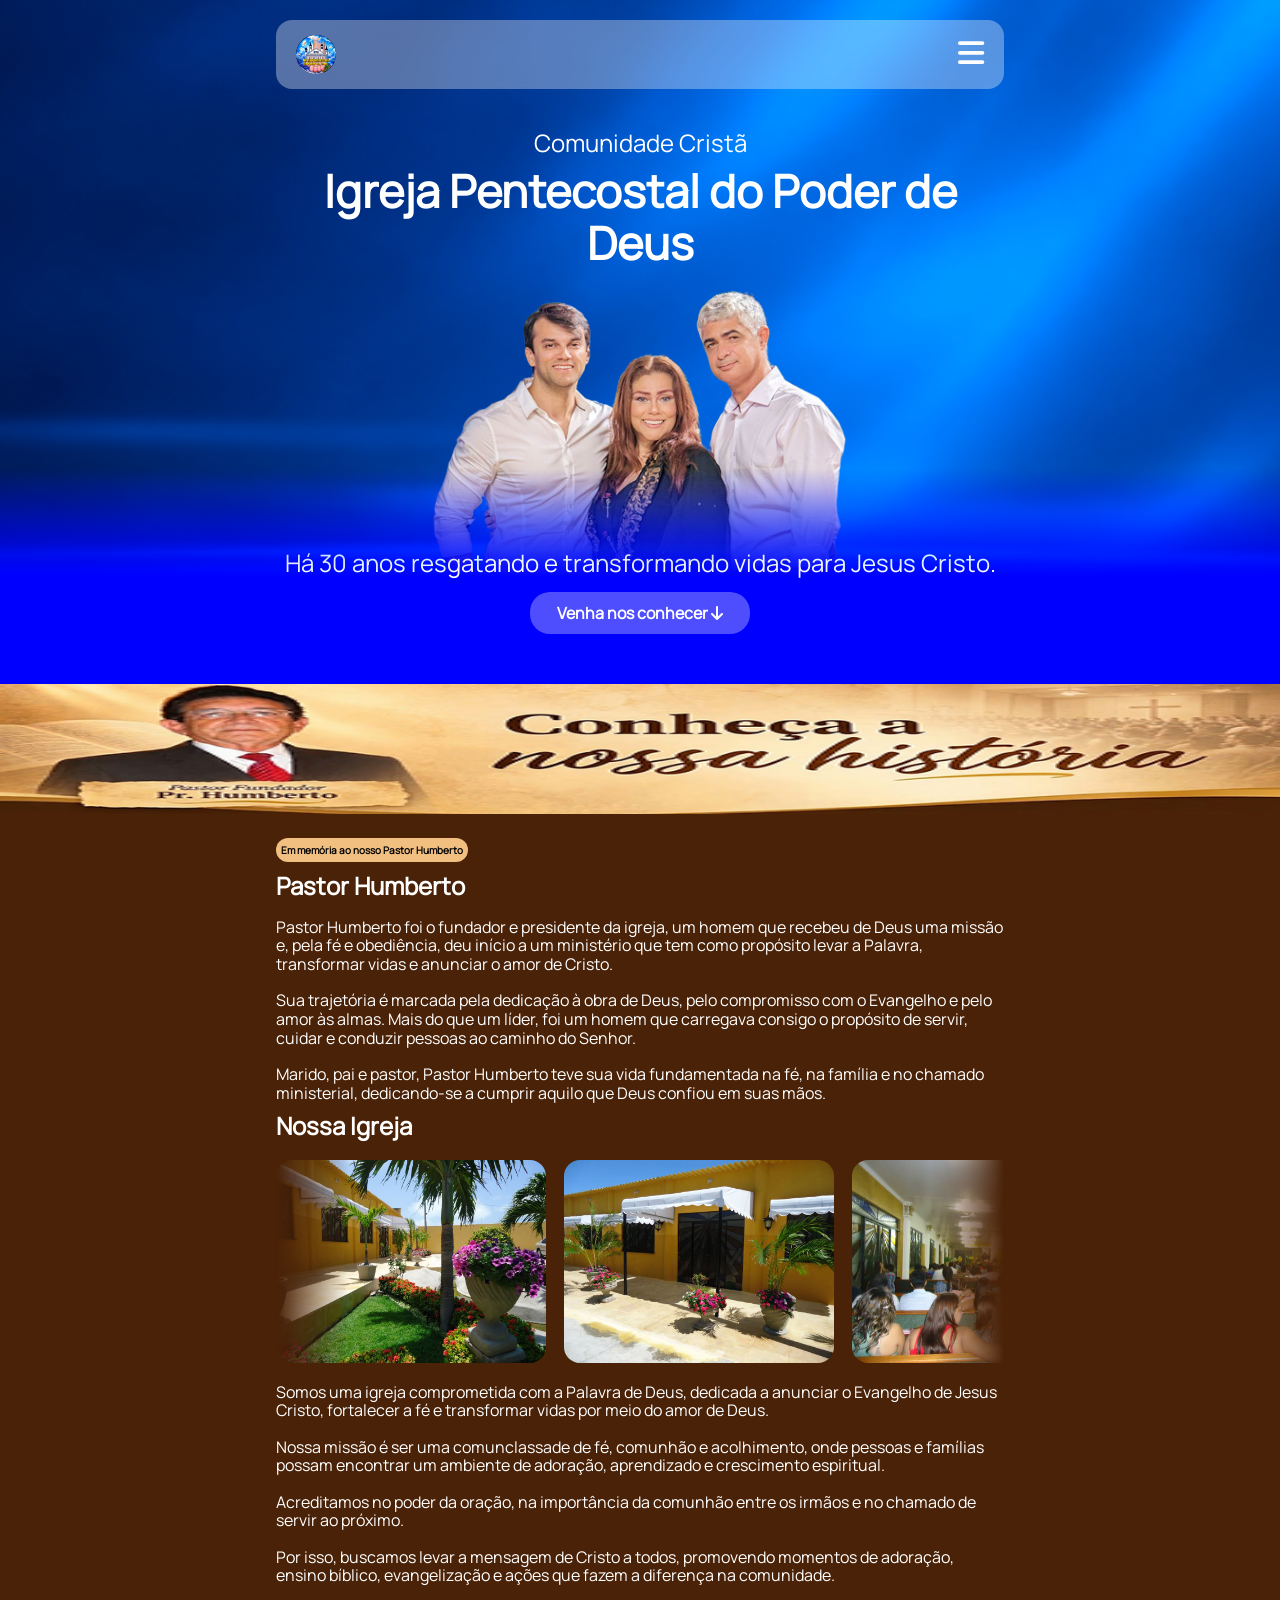
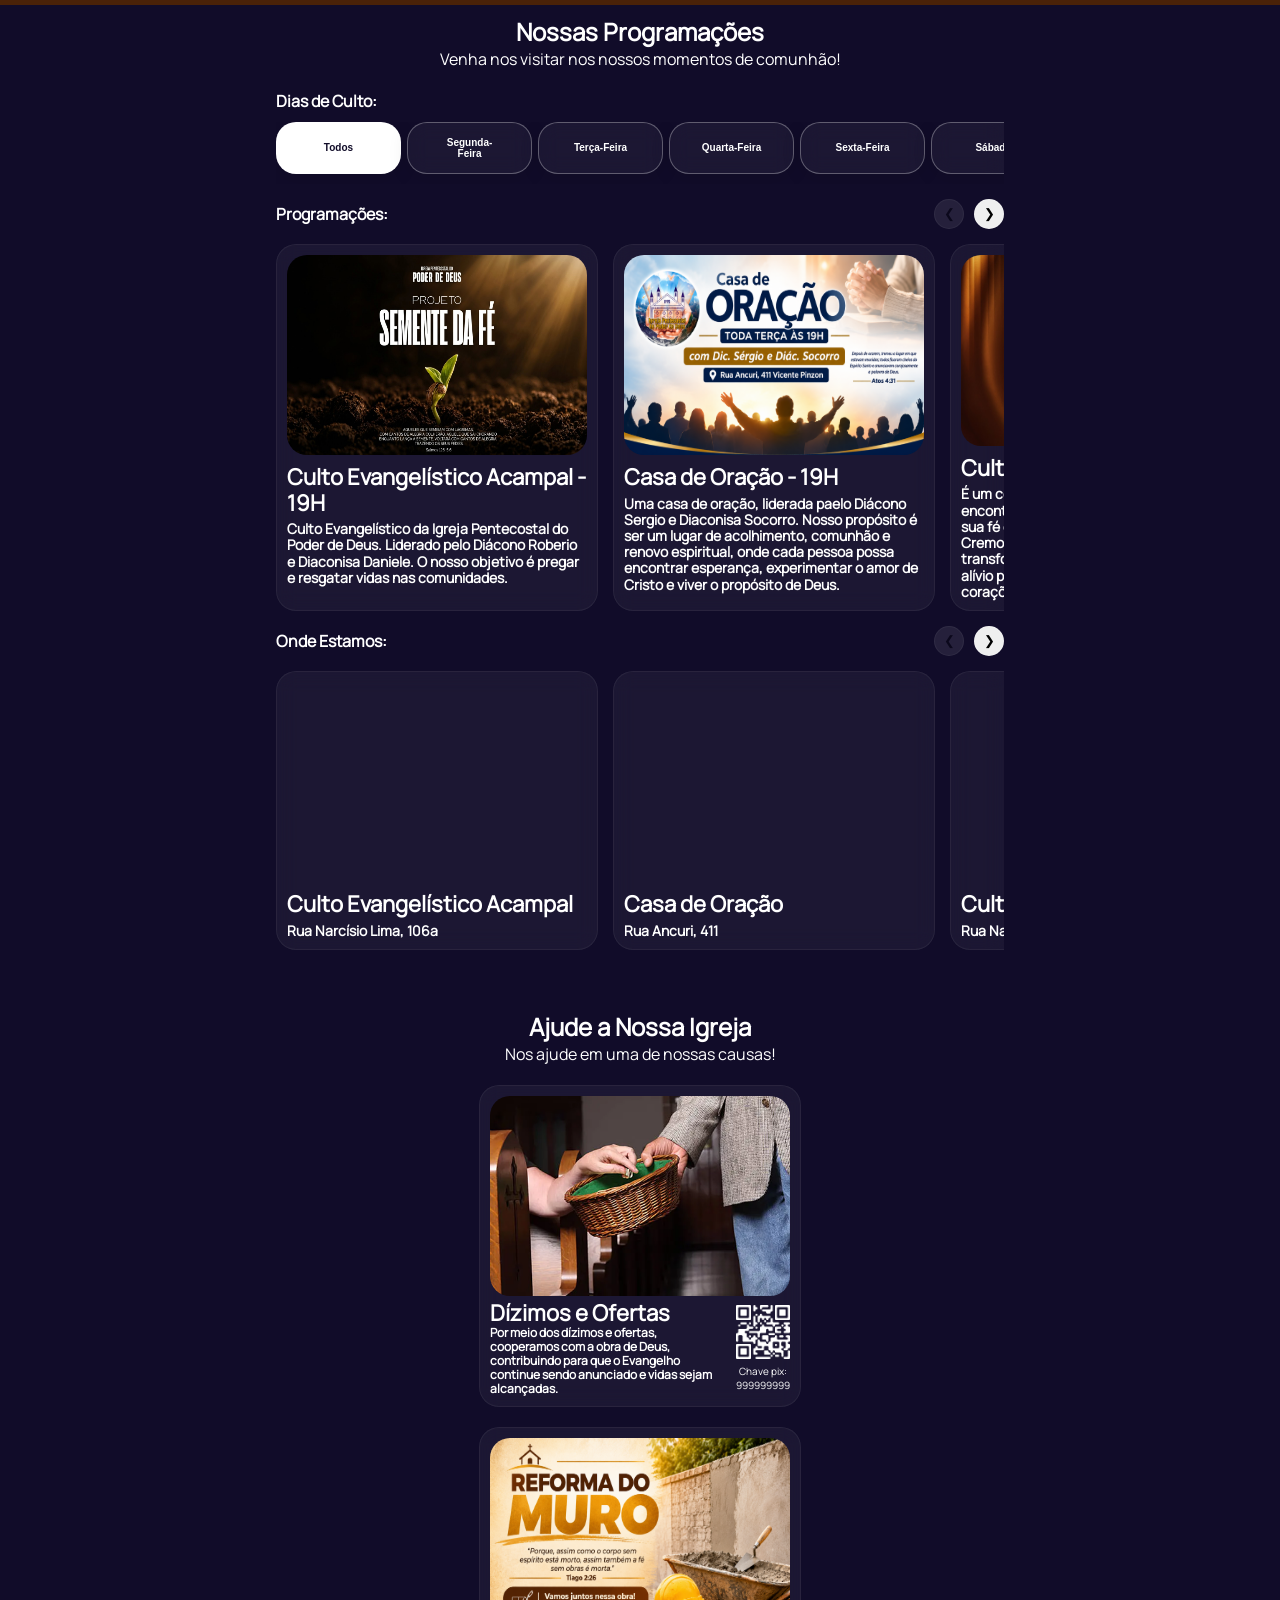
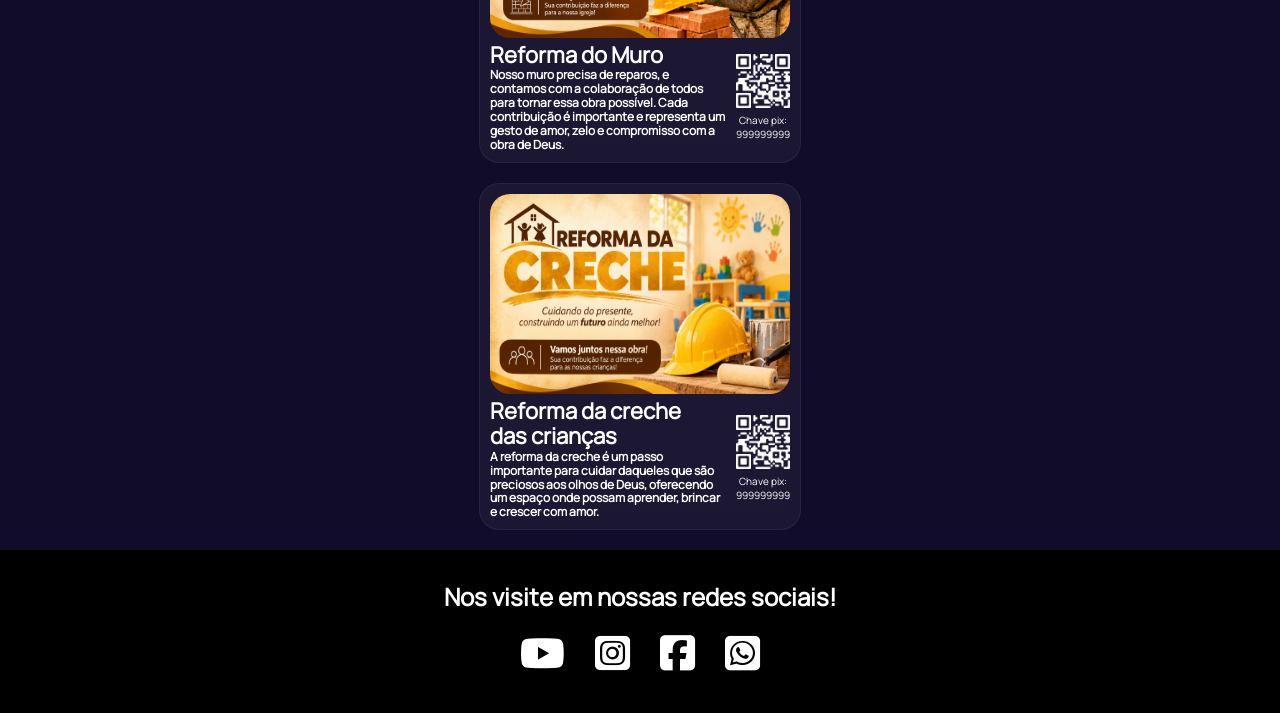
==== mobile/mobile.html @ d6dd5faa "Melhoria de layout + Limpeza de código + Criação de estrutura para celulares" ====
<!DOCTYPE html>
<html lang="pt-br">
<head>
    <meta charset="UTF-8">
    <meta name="viewport" content="width=device-width, initial-scale=1.0">
    <link rel="stylesheet" href="mobile.css">
    <link rel="stylesheet" href="https://cdnjs.cloudflare.com/ajax/libs/font-awesome/6.7.2/css/all.min.css">
    <title>Igreja IPPD</title>
</head>
<body>
    <main>
        <section id="hero-conteudos">
            <header>
                <div class="container">
                    <div id="nav">
                        <nav>
                            <img src="../assets/logos/logoippd.svg" id="logo" alt="logo da Igreja">
                            <button id="menu-toggle" aria-label="Abrir menu">
                                <i class="fa-solid fa-bars"></i>
                            </button>
                            <div id="menu">
                                <a href="#secao-sobrenos" class="menu">Sobre Nós</a>
                                <a href="#secao-programacao" class="menu">Nossas Programações</a>
                                <a href="#secao-doacoes" class="menu">Contribua Conosco</a>
                                <a href="#secao-redes-sociais" class="menu">Nossas Redes Sociais</a>
                            </div>
                        </nav>
                    </div>
                </div>
            </header>
            <div id="hero-informacoes">
                <div class="container">
                    <div id="hero-informacoes-topo">
                        <p class="hero-subtitulo">Comunidade Cristã</p>
                        <h1 id="hero-titulo">Igreja Pentecostal do Poder de Deus</h1>
                    </div>
                </div>
                <div id="hero-informacoes-imagem">
                    <div id="hero-imagem-secao">
                        <img id="imagem-pastores" src="../assets/backgrounds/pastores.png" alt="Imagem dos pastores">
                    </div>
                    <div id="hero-informacoes-bottom">
                        <div>
                            <p class="hero-subtitulo">Há 30 anos resgatando e transformando vidas para Jesus Cristo.</p>
                        </div>
                        <div id="hero-botao">
                            <a href="#secao-sobrenos">
                                Venha nos conhecer
                                <i class="fa-solid fa-arrow-down"></i>
                            </a>
                        </div>
                    </div>
                </div>
                
            </div>
        </section>
        <section id="secao-sobrenos">
            <div>
                <img class="header-mobile" src="../assets/backgrounds/backgrounds-mobile/sobre-nos-mobile.png" alt="Header-sobrenos-mobile">
            </div>
            <div class="container">
                <div id="conteudos-sobrenos">
                    <div id="homenagem-pastor">
                        <p id="span-destaque-sobrenos">Em memória ao nosso Pastor Humberto</p>
                        <div>
                            <h1 class="titulo-secao" id="titulo-sobrenos">Pastor Humberto</h1> <br>
                            <p class="descricao-secao" id="descricao-sobrenos">Pastor Humberto foi o fundador e presidente da igreja, um homem que recebeu de Deus uma missão e, pela fé e obediência, deu início a um ministério que tem como propósito levar a Palavra, transformar vidas e anunciar o amor de Cristo.</p> <br>
                            <p class="descricao-secao" id="descricao-sobrenos">Sua trajetória é marcada pela dedicação à obra de Deus, pelo compromisso com o Evangelho e pelo amor às almas. Mais do que um líder, foi um homem que carregava consigo o propósito de servir, cuidar e conduzir pessoas ao caminho do Senhor.</p> <br>
                            <p class="descricao-secao" id="descricao-sobrenos">Marido, pai e pastor, Pastor Humberto teve sua vida fundamentada na fé, na família e no chamado ministerial, dedicando-se a cumprir aquilo que Deus confiou em suas mãos.</p>
                        </div>
                    </div>
                    <div id="sobre-a-igreja">
                        <h1 class="titulo-secao" id="titulo-sobrenos">Nossa Igreja</h1>
                        <div id="carrossel">
                            <div id="container-das-imagens">
                                <div id="bloco-das-imagens">
                                    <img src="../assets/imagens-da-Igreja/imagem-da-igreja-1.jpeg" alt="Imagem do Jardim">
                                    <img src="../assets/imagens-da-Igreja/imagem-da-igreja-2.jpeg" alt="Imagem do interior da igreja">
                                    <img src="../assets/imagens-da-Igreja/imagem-da-igreja-3.jpeg" alt="Imagem do jardim">
                                    <img src="../assets/imagens-da-Igreja/imagem-da-igreja-4.jpeg" alt="Imagem da igreja">
                                    <img src="../assets/imagens-da-Igreja/imagem-da-igreja-5.jpeg" alt="Imagem da igreja">
                                </div>
                                <div id="bloco-das-imagens" aria-hidden="true">
                                    <img src="../assets/imagens-da-Igreja/imagem-da-igreja-1.jpeg" alt="Imagem do Jardim">
                                    <img src="../assets/imagens-da-Igreja/imagem-da-igreja-2.jpeg" alt="Imagem do interior da igreja">
                                    <img src="../assets/imagens-da-Igreja/imagem-da-igreja-3.jpeg" alt="Imagem do jardim">
                                    <img src="../assets/imagens-da-Igreja/imagem-da-igreja-4.jpeg" alt="Imagem da igreja">
                                    <img src="../assets/imagens-da-Igreja/imagem-da-igreja-5.jpeg" alt="Imagem da igreja">
                                </div>
                            </div>
                        </div>
                        <div>
                            <p class="descricao-secao" id="descricao-sobrenos">Somos uma igreja comprometida com a Palavra de Deus, dedicada a anunciar o Evangelho de Jesus Cristo, fortalecer a fé e transformar vidas por meio do amor de Deus.</p> <br>
                            <p class="descricao-secao" id="descricao-sobrenos">Nossa missão é ser uma comunclassade de fé, comunhão e acolhimento, onde pessoas e famílias possam encontrar um ambiente de adoração, aprendizado e crescimento espiritual.</p> <br>
                            <p class="descricao-secao" id="descricao-sobrenos">Acreditamos no poder da oração, na importância da comunhão entre os irmãos e no chamado de servir ao próximo.</p> <br>
                            <p class="descricao-secao" id="descricao-sobrenos">Por isso, buscamos levar a mensagem de Cristo a todos, promovendo momentos de adoração, ensino bíblico, evangelização e ações que fazem a diferença na comunidade.</p>
                        </div>
                    </div>
                </div>
            </div>
        </section>
        <section id="secao-programacao">
            <div class="header-secao" id="header-secao-programacao">
                 <h2 class="titulo-de-secao" id="secao-programacoes-titulo">Nossas Programações</h1>
                <p class="descricao-de-secao" id="secao-programacoes-descricao">Venha nos visitar nos nossos momentos de comunhão!</p>
            </div>
            <div>
                <div class="container">
                    <div class="container-componentes" id="seção-de-botoes-das-programacoes">
                        <div>
                             <p class="label">Dias de Culto:</p>
                        </div>
                        <div id="container-botoes">
                            <button class="botoes-de-opcoes active" type="button" data-dia="Todos"> Todos</button>
                            <button class="botoes-de-opcoes" type="button" data-dia="Segunda-Feira"> Segunda-Feira</button>
                            <button class="botoes-de-opcoes" type="button" data-dia="Terca-Feira"> Terça-Feira</button>
                            <button class="botoes-de-opcoes" type="button" data-dia="Quarta-Feira"> Quarta-Feira</button>
                            <button class="botoes-de-opcoes" type="button" data-dia="Sexta-Feira"> Sexta-Feira</button>
                            <button class="botoes-de-opcoes" type="button" data-dia="Sabado"> Sábado</button>
                            <button class="botoes-de-opcoes" type="button" data-dia="Domingo"> Domingo</button>
                        </div>
                    </div>
                    <div class="container-componentes">
                        <div class="carrossel-header">
                            <p class="label">Programações:</p>
                            <div class="carousel-controls">
                                <button class="carousel-btn-prev" aria-label="Programações anteriores">
                                    &#10094;
                                </button>
                                <button class="carousel-btn-next" aria-label="Próximas programações">
                                    &#10095;
                                </button>
                            </div>
                        </div>
                                
                        <div id="programacoes-carousel" class="carrossel">
                            <div class="container-grupos-de-itens-de-programacoes">
                                <article class="item-de-programacao" data-dia="Segunda-Feira Sexta-Feira">
                                    <img class="imagem-programacoes" src="../assets/imagnes-programacoes/semente-da-fe.jpeg" alt="Imagem da programação">
                                        <div class="bloco-de-textos-de-programacoes">
                                            <h3 class="titulo-programacao">Culto Evangelístico Acampal - 19H</h3>
                                            <p class="descricao-programacao">Culto Evangelístico da Igreja Pentecostal do Poder de Deus. Liderado pelo Diácono Roberio e Diaconisa Daniele. O nosso objetivo é pregar e resgatar vidas nas comunidades.</p>
                                        </div>
                                </article>
                                <article class="item-de-programacao" data-dia="Terca-Feira">
                                    <img class="imagem-programacoes" src="../assets/imagnes-programacoes/casa-de-oracao.png" alt="Imagem da programação">
                                        <div class="bloco-de-textos-de-programacoes">
                                            <h3 class="titulo-programacao">Casa de Oração - 19H</h3>
                                            <p class="descricao-programacao">Uma casa de oração, liderada paelo Diácono Sergio e Diaconisa Socorro. Nosso propósito é ser um lugar de acolhimento, comunhão e renovo espiritual, onde cada pessoa possa encontrar esperança, experimentar o amor de Cristo e viver o propósito de Deus.</p>
                                        </div>
                                </article>
                                <article class="item-de-programacao" data-dia="Quarta-Feira">
                                    <img class="imagem-programacoes" src="../assets/imagnes-programacoes/culto-de-cura.jpeg" alt="Imagem da programação">
                                        <div class="bloco-de-textos-de-programacoes">
                                            <h3 class="titulo-programacao">Culto de Cura - 19H</h3>
                                            <p class="descricao-programacao">É um convite para aqueles que buscam um encontro com o Senhor, desejam fortalecer sua fé e experimentar o Seu cuidado e amor. Cremos em um Deus que restaura, renova e transforma vidas, trazendo cura para o corpo, alívio para a alma e esperança para os corações.</p>
                                        </div>
                                </article>     
                                <article class="item-de-programacao" data-dia="Sabado">
                                    <img class="imagem-programacoes" src="../assets/imagnes-programacoes/culto-de-vitoria.jpeg" alt="Imagem da programacao">
                                        <div class="bloco-de-textos-de-programacoes">
                                            <h3 class="titulo-programacao">Culto de Vitória- 19H</h3>
                                            <p class="descricao-programacao">Um momento para reconhecer que, mesmo diante das lutas e desafios, o Senhor permanece conosco, nos sustenta e nos conduz à vitória. Cremos que, pela fé, podemos superar obstáculos e testemunhar o poder e a grandeza de Deus em nossas vidas.</p>
                                        </div>
                                </article>
                                <article class="item-de-programacao" data-dia="Domingo">
                                    <img class="imagem-programacoes" src="../assets/imagnes-programacoes/culto-de-louvor.jpeg" alt="Imagem da programação">
                                        <div class="bloco-de-textos-de-programacoes">
                                            <h3 class="titulo-programacao">Culto de Louvor e Adoração - 17h30</h3>
                                            <p class="descricao-programacao">Um momento dedicado a exaltar o nome do Senhor, reconhecer Sua grandeza e entregar a Ele toda honra e glória. Uma noite de profunda comunhão com Deus, onde, por meio de louvores, adoração e Sua Palavra, buscamos sentir Sua presença, renovar nossa fé e nos aproximar ainda mais do Seu coração.</p>
                                        </div>
                                </article>
                            </div>
                        </div>
                    </div>
                
                    <div class="container-componentes">
                        <div class="carrossel-header">
                            <p class="label">Onde Estamos:</p>
                            <div class="carousel-controls">
                                <button class="carousel-endereco-btn-prev" aria-label="Programações anteriores">
                                    &#10094;
                                </button>
                                <button class="carousel-endereco-btn-next" aria-label="Próximas programações">
                                    &#10095;
                                </button>
                            </div>
                        </div>
                        <div id="enderecos-carousel" class="carrossel">
                            <div class="container-grupos-de-itens-de-programacoes">
                                <article class="item-de-programacao" data-dia="Segunda-Feira Sexta-Feira">
                                    <iframe class="imagem-programacoes" src="https://www.google.com/maps/embed?pb=!1m18!1m12!1m3!1d127404.35350702547!2d-38.53471280355119!3d-3.725717517465873!2m3!1f0!2f0!3f0!3m2!1i1024!2i768!4f13.1!3m3!1m2!1s0x7c747c8b64e25b9%3A0xce721f505ecc7b88!2sIgreja%20Pentecostal%20do%20Poder%20de%20Deus!5e0!3m2!1spt-BR!2sbr!4v1795231867429!5m2!1spt-BR!2sbr" width="600" height="450" style="border:0;" allowfullscreen="" loading="lazy" referrerpolicy="strict-origin-when-cross-origin"></iframe>                                                
                                    <div class="bloco-de-textos-de-programacoes">
                                        <h3 class="titulo-programacao">Culto Evangelístico Acampal</h3>
                                        <p class="descricao-programacao">Rua Narcísio Lima, 106a</p>
                                    </div>
                                </article>
                                <article class="item-de-programacao" data-dia="Terca-Feira">
                                    <iframe class="imagem-programacoes" src="https://www.google.com/maps/embed?pb=!1m18!1m12!1m3!1d127404.35350702547!2d-38.53471280355119!3d-3.725717517465873!2m3!1f0!2f0!3f0!3m2!1i1024!2i768!4f13.1!3m3!1m2!1s0x7c747c8b64e25b9%3A0xce721f505ecc7b88!2sIgreja%20Pentecostal%20do%20Poder%20de%20Deus!5e0!3m2!1spt-BR!2sbr!4v1795231867429!5m2!1spt-BR!2sbr" width="600" height="450" style="border:0;" allowfullscreen="" loading="lazy" referrerpolicy="strict-origin-when-cross-origin"></iframe>                                                
                                    <div class="bloco-de-textos-de-programacoes">
                                        <h3 class="titulo-programacao">Casa de Oração</h3>
                                        <p class="descricao-programacao">Rua Ancuri, 411</p>
                                    </div>
                                </article>
                                <article class="item-de-programacao" data-dia="Quarta-Feira">
                                    <iframe class="imagem-programacoes" src="https://www.google.com/maps/embed?pb=!1m18!1m12!1m3!1d127404.35350702547!2d-38.53471280355119!3d-3.725717517465873!2m3!1f0!2f0!3f0!3m2!1i1024!2i768!4f13.1!3m3!1m2!1s0x7c747c8b64e25b9%3A0xce721f505ecc7b88!2sIgreja%20Pentecostal%20do%20Poder%20de%20Deus!5e0!3m2!1spt-BR!2sbr!4v1795231867429!5m2!1spt-BR!2sbr" width="600" height="450" style="border:0;" allowfullscreen="" loading="lazy" referrerpolicy="strict-origin-when-cross-origin"></iframe>                                                
                                    <div class="bloco-de-textos-de-programacoes">
                                        <h3 class="titulo-programacao">Culto de Cura</h3>
                                        <p class="descricao-programacao">Rua Narcísio Lima, 106a</p>
                                    </div>
                                </article>
                                <article class="item-de-programacao" data-dia="Sabado">
                                    <iframe class="imagem-programacoes" src="https://www.google.com/maps/embed?pb=!1m18!1m12!1m3!1d127404.35350702547!2d-38.53471280355119!3d-3.725717517465873!2m3!1f0!2f0!3f0!3m2!1i1024!2i768!4f13.1!3m3!1m2!1s0x7c747c8b64e25b9%3A0xce721f505ecc7b88!2sIgreja%20Pentecostal%20do%20Poder%20de%20Deus!5e0!3m2!1spt-BR!2sbr!4v1795231867429!5m2!1spt-BR!2sbr" width="600" height="450" style="border:0;" allowfullscreen="" loading="lazy" referrerpolicy="strict-origin-when-cross-origin"></iframe>                                                
                                        <div class="bloco-de-textos-de-programacoes">
                                            <h3 class="titulo-programacao">Culto de Vitória</h3>
                                            <p class="descricao-programacao">Rua Narcísio Lima, 106a</p>
                                        </div>
                                </article>
                                <article class="item-de-programacao" data-dia="Domingo">
                                    <iframe class="imagem-programacoes" src="https://www.google.com/maps/embed?pb=!1m18!1m12!1m3!1d127404.35350702547!2d-38.53471280355119!3d-3.725717517465873!2m3!1f0!2f0!3f0!3m2!1i1024!2i768!4f13.1!3m3!1m2!1s0x7c747c8b64e25b9%3A0xce721f505ecc7b88!2sIgreja%20Pentecostal%20do%20Poder%20de%20Deus!5e0!3m2!1spt-BR!2sbr!4v1795231867429!5m2!1spt-BR!2sbr" width="600" height="450" style="border:0;" allowfullscreen="" loading="lazy" referrerpolicy="strict-origin-when-cross-origin"></iframe>                                                
                                        <div class="bloco-de-textos-de-programacoes">
                                            <h3 class="titulo-programacao">Culto de Louvor e Adoração</h3>
                                            <p class="descricao-programacao">Rua Narcísio Lima, 106a</p>
                                        </div>
                                </article>
                            </div>
                        </div>
                    </div>
                </div>
            </div>
        </section>
        <section id="secao-doacoes">
                <div class="container">
                    <div class="header-secao" id="header-secao-doacoes">
                        <h2 class="titulo-de-secao" id="secao-doacoes-titulo">Ajude  a Nossa Igreja</h2>
                        <p class="descricao-de-secao" id="secao-doacoes-descricao">Nos ajude em uma de nossas causas!</p>
                    </div>
                    <div id="Bloco-doacoes">
                        <div class="conteudos-doacoes" id="linha1">
                            <article class="card-doacoes">
                                <img class="imagem-doacoes" src="../assets/imagens-doacoes/dizimos.png" alt="Imagem ilustrativa de doação/dízimo">
                                <div class="informacoes-card">
                                    <div>
                                        <h3 class="titulo-doacao">Dízimos e Ofertas</h3>
                                        <p class="descricao-doacao">Por meio dos dízimos e ofertas, cooperamos com a obra de Deus, contribuindo para que o Evangelho continue sendo anunciado e vidas sejam alcançadas.</p>
                                    </div>
                                    <div class="bloco-qrcode">
                                        <img class="imagem-qrcode" src="../assets/imagens-doacoes/qrcodes/qrcode-doacao.png" alt="Qr-code para Dízimos e ofertas">
                                        <p class="chavepix">Chave pix: 999999999</p>
                                    </div>
                                </div>
                            </article>
                            <article class="card-doacoes">
                                <img class="imagem-doacoes" src="../assets/imagens-doacoes/Reforma do Muro_ Juntos Nessa Obra.png" alt="Imagem ilustrativa de doação/dízimo">
                                <div class="informacoes-card">
                                    <div>
                                        <h3 class="titulo-doacao">Reforma do Muro</h3>
                                        <p class="descricao-doacao">Nosso muro precisa de reparos, e contamos com a colaboração de todos para tornar essa obra possível. Cada contribuição é importante e representa um gesto de amor, zelo e compromisso com a obra de Deus.</p>
                                    </div>
                                    <div class="bloco-qrcode">
                                        <img class="imagem-qrcode" src="../assets/imagens-doacoes/qrcodes/qrcode-doacao.png" alt="Qr-code para Dízimos e ofertas">
                                        <p class="chavepix">Chave pix: 999999999</p>
                                    </div>
                                </div>
                            </article>
                            <article class="card-doacoes">
                                <img class="imagem-doacoes" src="../assets/imagens-doacoes/Reforma da Creche_ Juntos Nessa Obra.png" alt="Imagem ilustrativa de doação/dízimo">
                                <div class="informacoes-card">
                                    <div>
                                        <h3 class="titulo-doacao">Reforma da creche <br> das crianças</h3>
                                        <p class="descricao-doacao">A reforma da creche é um passo importante para cuidar daqueles que são preciosos aos olhos de Deus, oferecendo um espaço onde possam aprender, brincar e crescer com amor.</p>
                                    </div>
                                    <div class="bloco-qrcode">
                                        <img class="imagem-qrcode" src="../assets/imagens-doacoes/qrcodes/qrcode-doacao.png" alt="Qr-code para Dízimos e ofertas">
                                        <p class="chavepix">Chave pix: 999999999</p>
                                    </div>
                                </div>
                            </article>
                        </div>
                    </div>
                </div>
            </section>
            <section id="secao-redes-sociais">
                <div class="container">
                    <div class="header-secao" id="header-secao-redes-sociais">
                        <h2 class="titulo-de-secao" id="secao-redes-sociais-titulo">Nos visite em nossas redes sociais!</h2>
                    </div>
                    <div id="redes-sociais">
                        <a href="https://www.youtube.com/@ippd-igrejademilagres1979" target="_blank"><i class="fa-brands fa-youtube"></i></a>
                        <a href="https://www.instagram.com/igrejado_monte?lqvp=MTZseTd0Zzk0NHE4Mw==" target="_blank"><i class="fa-brands fa-square-instagram"></i></a>
                        <a href="https://www.facebook.com/share/1K2BZnUdm7/" target="_blank"><i class="fa-brands fa-square-facebook"></i></a>
                        <a href="https://wa.me/5585985196511?text=Ol%C3%A1!%20Gostaria%20de%20saber%20mais%20sobre%20a%20Igreja%20IPPD." target="_blank"><i class="fa-brands fa-square-whatsapp" ></i></a>
                    </div>
            </section>
    </main>
    <script src="mobile.js"></script>
</body>
</html>
---- mobile/mobile.css ----
@font-face {
    font-family: 'Manrope';
    src: url(../fonts/Manrope/Manrope-VariableFont_wght.ttf) format(truetype);
    font-weight: normal
}
*{
    margin: 0;
    padding: 0;
}
#hero-conteudos{
    display: flex;
    flex: 1;
    flex-direction: column;
    position: relative;
    width: 100%;
    min-height: 10svh;

    background-image: url("../assets/backgrounds/background.png");
    background-size: cover;
    background-position: center;
    background-repeat: no-repeat;
}
.container{
    width: 100%;
    max-width: 768px;
    margin: 0 auto;
    padding: 20px 20px;
    box-sizing: border-box;
}
header{
    position: relative;
    top: 0;
    left: 0;
    width: 100%;
    z-index: 10;
    background: transparent;
}
nav{
    display: flex;
    flex: 1;
    flex-direction: row;
    align-items: center;
    justify-content: space-between;
    position: relative;
    padding: 15px 20px;
    margin: auto;
    background-color: #ffffff56;
    backdrop-filter: blur(10px);
    -webkit-backdrop-filter: blur(10px);
    border-radius: 16px;
}
#logo{
    width: 100%;
    max-width: 40px;
    height: auto;
}
#menu-toggle {
    background: none;
    border: none;
    color: rgb(255, 255, 255);
    font-size: 30px;
    cursor: pointer;
}
#menu {
    display: none;
    flex-direction: column;
    position: absolute;
    top: 100%;
    right: 0;

    background-color: #372222;
    width: 200px;
    padding: 20px;

    border-radius: 10px;
}

#menu a {
    color: white;
    text-decoration: none;
    padding: 12px 0;
}

/* Menu aberto */
#menu.active {
    display: flex;
}
#hero-informacoes{
    display: flex;
    align-items: center;
    box-sizing: border-box;
    flex-direction: column;
    
}
#hero-informacoes-topo{
    display: flex;
    flex: 1;
    flex-direction: column;
    color: white;
    text-align: center;
    font-family: "Manrope";
    line-height: 116%;
    letter-spacing: -4%;
    gap: 8px;
}
#hero-titulo{
    line-height:116%;
    font-size: 45px;
}
.hero-subtitulo{
    font-size: 24px;
    text-align: center;
    color: white;
    font-family: "Manrope";
    line-height: 116%;
    letter-spacing: -4%;
}
#hero-informacoes-imagem{
    position: relative;
    width: 100%;
}
#hero-imagem-secao {
    position: relative;
    width: 100%;
    max-width: 500px;
    margin: auto;
}

#imagem-pastores{
    display: block;
    width: 100%;
    max-width: 500px;
    min-width: unset;
    height: auto;
    max-height: 400px;
    object-fit: contain;
    -webkit-mask-image: linear-gradient(
        to bottom,
        #000 50%,
        transparent 100%
    );

    mask-image: linear-gradient(
        to bottom,
        #000 50%,
        transparent 100%
    );
}
#hero-informacoes-bottom{
    display: flex;
    flex-direction: column;
    align-items: center;
    text-align: center;

    background-color: blue;
    -webkit-mask-image: linear-gradient(
        to top,
        #000 50%,
        transparent 100%
    );

    mask-image: linear-gradient(
        to top,
        #000 50%,
        transparent 100%
    );
    margin-top: clamp(-220px, -45vw, -200px);
    position: relative;
    z-index: 2;
    height: auto;
    padding: 80px 20px 50px;
    gap: 15px;
}
#hero-botao{
    display: flex;
    flex: 1;
    flex-direction: row;
    background-color: rgba(255, 255, 255, 0.306);
    backdrop-filter: blur(10px);
    -webkit-backdrop-filter: blur(10px);

    padding: 10px;
    border-radius: 20px;
    width: 100%;
    max-width: 200px;
    height: auto;
    max-height:25px;
    margin: auto;
    align-items: center;
    justify-content: center;
}
#hero-botao a{
    text-decoration: none;
    color: white;
    font-family: "Manrope";
    font-weight: 900;
}
#secao-sobrenos{
    background-color: #4A2208;
}
.header-mobile{
    width: 100%;
    height: auto;
    max-height: 130px;
}
#conteudos-sobrenos{
    display: flex;
    flex: 1;
    flex-direction: column;
}
#homenagem-pastor{
    display: flex;
    flex: 1;
    flex-direction: column;
    gap: 10px;
}
#span-destaque-sobrenos{
    display: flex;
    flex: 1;
    background-color: #F1BF80;
    color: black;
    width: 100%;
    max-width: 182px;
    border-radius: 20px;
    padding:5px;
    font-size: 10px;
    font-family: "Manrope";
    font-weight: 700;
}
.titulo-secao{
    font-family: "Manrope";
    color: white;
    line-height: 116%;
    letter-spacing: -4%;
}
.descricao-secao{
    font-family: "Manrope";
    color: white;
    line-height: 116%;
    letter-spacing: -4%;
}
#sobre-a-igreja{
    padding-top: 10px;
}
#carrossel{
    flex: 1;
    overflow: hidden;
    position: relative;
    border-radius: 20px;
    padding: 20px 0;
    height: auto;
    margin: auto;
    /* Fade nas extremidades */
    -webkit-mask-image: linear-gradient(
        to left,
        transparent,
        black 10%,
        black 90%,
        transparent
    );

    mask-image: linear-gradient(
        to left,
        transparent,
        black 10%,
        black 90%,
        transparent
    );
}
#container-das-imagens {
    display: flex;
    flex-direction: row;
    width: max-content;
    animation: scroll-gallery 30s linear infinite;
}
#bloco-das-imagens{
    display: flex;
    flex-direction: row;
    gap: 18px;
    padding-right: 18px;
}
#bloco-das-imagens img {
    width: 270px;
    height: auto;
    object-fit: cover;
    border-radius: 16px;
    flex-shrink: 0;
}
@keyframes scroll-gallery {
    from {
        transform: translateX(0);
    }

    to {
        transform: translateX(-50%);
    }
}
#secao-programacao{
    background-color: #110C29;
}
.container-componentes{
    display: flex;
    flex: 1;
    flex-direction: column;
    gap: 10px;
    width: 100%;
    min-width: 0;
    margin: 0 auto;
    padding-bottom: 10px;
}
.header-secao{
    display: flex;
    flex: 1;
    flex-direction: column;
    color: white;
    font-family: "Manrope";
    text-align: center;
    padding-top: 10px;
}
.label{
    color: white;
    font-family: "Manrope";
    font-size: 16px;
    font-weight: bold;
}
.carrossel-header {
    display: flex;
    align-items: center;
    justify-content: space-between;
    padding: 5px 0;
}
#container-botoes{
    display: flex;
    flex-direction: row;
    gap: 6px;

    width: 100%;
    overflow-x: auto;
    overflow-y: hidden;

    padding-bottom: 10px;
    box-sizing: border-box;

    -webkit-overflow-scrolling: touch;
}
.botoes-de-opcoes{
    background-color: #ffffff0c;
    backdrop-filter: blur(10px);
    -webkit-backdrop-filter: blur(10px);
    border: 1px solid rgba(255, 255, 255, 0.3);
    border-radius: 20px;
    color: white;
    font-size: 10px;
    font-weight: 600;
    padding: 14px 28px;
    cursor: pointer;
    box-shadow: 0 4px 20px rgba(0, 0, 0, 0.1);
    transition: all 0.3s ease;
    min-width: 125px;
}
.botoes-de-opcoes.active{
    background: rgb(255, 255, 255);
    color: #110C29;
}
.carousel-controls {
    display: flex;
    gap: 10px;
    align-items: center;
}

.carousel-btn-prev,
.carousel-btn-next,
.carousel-endereco-btn-prev,
.carousel-endereco-btn-next{
    width: 30px;
    height: 30px;

    display: flex;
    align-items: center;
    justify-content: center;

    border-radius: 50%;
    border: 1px solid rgba(255,255,255,0.2);
}
.carousel-btn-next:disabled,
.carousel-btn-prev:disabled,
.carousel-endereco-btn-next:disabled,
.carousel-endereco-btn-prev:disabled {
    opacity: 0.3;
    cursor: not-allowed;
    pointer-events: none;
    color: black;
}
.carrossel{
    position: relative;
    overflow: hidden;
    width: 100%;

    --card-gap: 15px;
}
.carrossel::before,
.carrossel::after {
    content: "";

    position: absolute;
    top: 0;
    bottom: 0;

    width: 70px;

    z-index: 2;
    pointer-events: none;
}

.container-grupos-de-itens-de-programacoes{
    display: flex;
    flex: 1;
    flex-direction: row;
    gap: var(--card-gap);

    transition: transform 0.6s cubic-bezier(0.22, 1, 0.36, 1);

    will-change: transform;
}
.container-grupos-de-itens-de-programacoes::after {
    content: "";
    flex: 0 0 0;
}
.item-de-programacao{
    display: flex;
    flex-direction: column;
    background-color: #ffffff0c;
    backdrop-filter: blur(10px);
    -webkit-backdrop-filter: blur(10px);
    padding: 10px;
    border-radius: 20px;
    width: 100%;
    max-width: 300px;
    height: auto;
    max-height: 345px;
    gap: 10px;

    flex: 0 0 calc((100% - (2 * var(--card-gap))) / 1);

    min-width: 0;
    overflow: hidden;

    border: 1px solid rgba(255,255,255,0.06);
}
.imagem-programacoes{
    width: 100%;
    height: 200px;
    border-radius: 20px;
}
.bloco-de-textos-de-programacoes{
    display: flex;
    flex: 1;
    flex-direction: column;
    gap: 5px;
}
.titulo-programacao{
    color: white;
    font-family: "Manrope";
    font-size: 22px;
    font-weight: bolder;
    line-height: 116%;
    letter-spacing: -4%;
}
.descricao-programacao{
    color: white;
    font-family: "Manrope";
    font-size: 14px;
    font-weight: bolder;
    line-height: 116%;
    letter-spacing: -4%;
}
#secao-doacoes{
    background-color: #110C29;
}
#Bloco-doacoes{
    display: flex;
    flex: 1;
    flex-direction: column;
}
.conteudos-doacoes{
    display: flex;
    flex: 1;
    flex-direction: column;
    gap: 20px;
    padding-top: 20px;
    margin: auto;
}
.card-doacoes{
    display: flex;
    flex-direction: column;
    background-color: #ffffff0c;
    backdrop-filter: blur(10px);
    -webkit-backdrop-filter: blur(10px);
    border: 1px solid rgba(255, 255, 255, 0.3);
    border-radius: 20px;
    color: white;
    padding: 10px;
    width: 100%;
    max-width: 300px;
    height: auto;
    max-height: 345px;

    min-width: 0;
    overflow: hidden;

    border: 1px solid rgba(255,255,255,0.06);
}
.informacoes-card{
    display: flex;
    flex: 1;
    flex-direction: row;
    gap: 10px;
    padding-top: 5px;
}
.titulo-doacao{
    color: white;
    font-family: "Manrope";
    font-size: 22px;
    font-weight: bolder;
    line-height: 116%;
    letter-spacing: -4%;
}
.descricao-doacao{
    color: white;
    font-family: "Manrope";
    font-size: 12px;
    font-weight: bolder;
    line-height: 116%;
    letter-spacing: -4%;
    width: 100%;
}
.imagem-doacoes{
    width: 100%;
    height: 200px;
    border-radius: 20px;
}
.bloco-qrcode{
    text-align: center;
    font-family: "Manrope";
    font-size: 15px;
    margin: auto;
}
.imagem-qrcode{
    width: 100%;
    height: auto;
}
.chavepix{
    font-family: "Manrope";
    font-size: 10px;
}
#secao-redes-sociais{
    display: flex;
    flex: 1;
    flex-direction: column;
    background-color: rgb(0, 0, 0);
    backdrop-filter: blur(10px);
    -webkit-backdrop-filter: blur(10px);
}
#header-secao-redes-sociais{
    color: white;
}
#redes-sociais{
    display: flex;
    flex: 1;
    flex-direction: row;
    gap: 30px;
    align-items: center;
    width: 100%;
    margin: auto;
    justify-content: center;
    padding: 20px 0;
}
#redes-sociais i{
    color: white;
    font-size: 40px;
}
#redes-sociais i:hover{
    color: rgb(0, 149, 255);
}
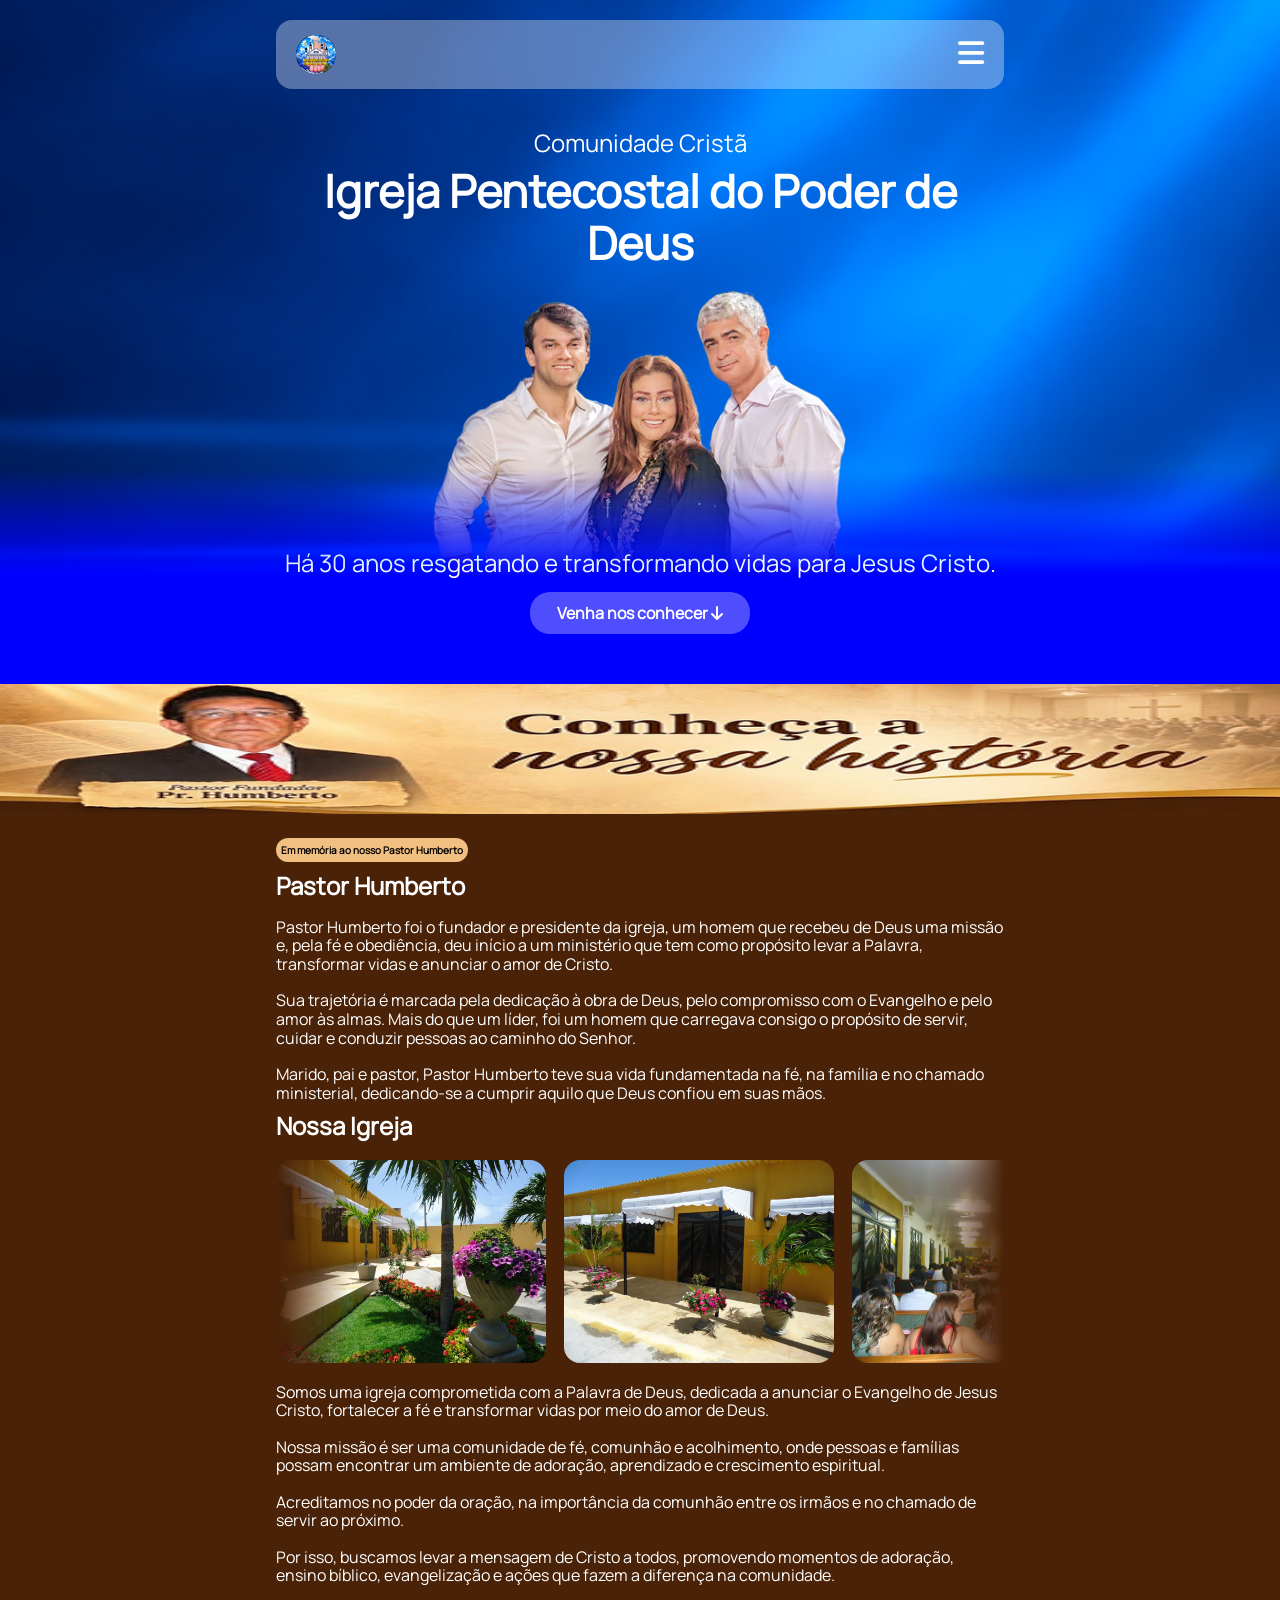
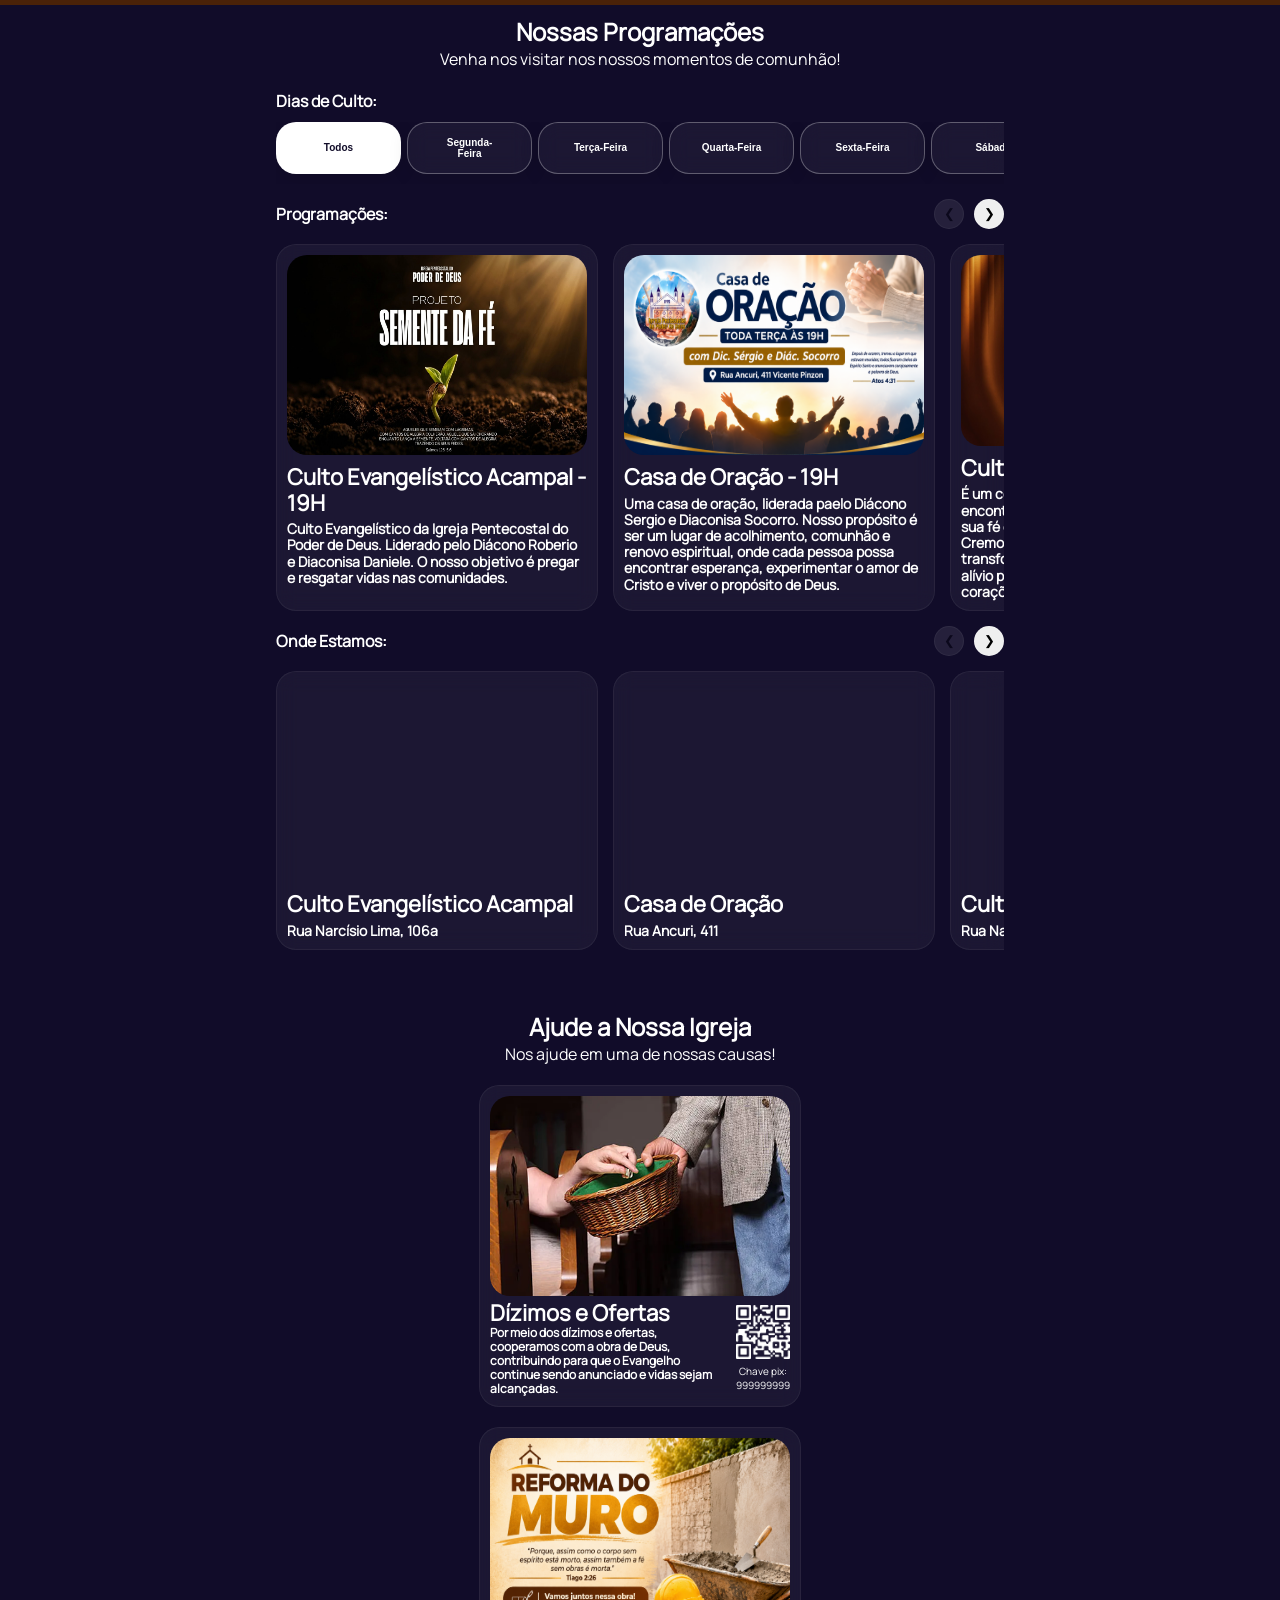
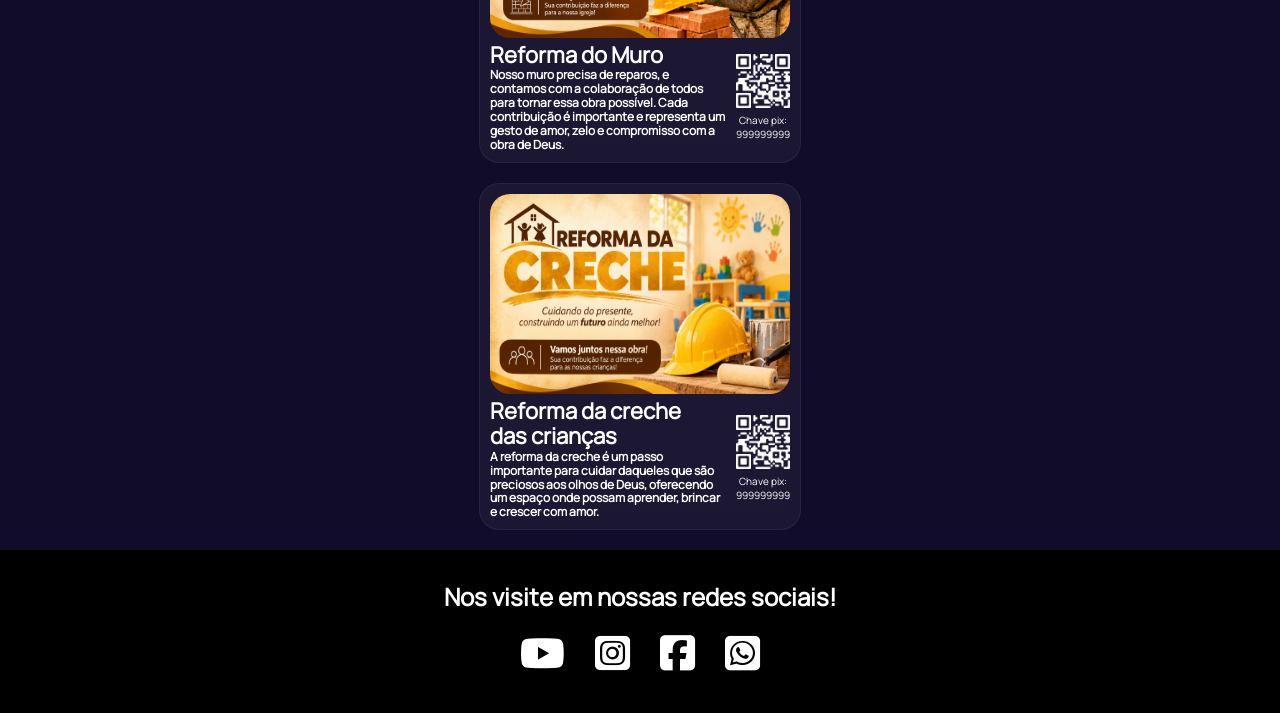
==== commit d02fca30: "Correção de textos na seção sobre nós" ====
--- a/mobile/mobile.html
+++ b/mobile/mobile.html
@@ -91,7 +91,7 @@
                         </div>
                         <div>
                             <p class="descricao-secao" id="descricao-sobrenos">Somos uma igreja comprometida com a Palavra de Deus, dedicada a anunciar o Evangelho de Jesus Cristo, fortalecer a fé e transformar vidas por meio do amor de Deus.</p> <br>
-                            <p class="descricao-secao" id="descricao-sobrenos">Nossa missão é ser uma comunclassade de fé, comunhão e acolhimento, onde pessoas e famílias possam encontrar um ambiente de adoração, aprendizado e crescimento espiritual.</p> <br>
+                            <p class="descricao-secao" id="descricao-sobrenos">Nossa missão é ser uma comunidade de fé, comunhão e acolhimento, onde pessoas e famílias possam encontrar um ambiente de adoração, aprendizado e crescimento espiritual.</p> <br>
                             <p class="descricao-secao" id="descricao-sobrenos">Acreditamos no poder da oração, na importância da comunhão entre os irmãos e no chamado de servir ao próximo.</p> <br>
                             <p class="descricao-secao" id="descricao-sobrenos">Por isso, buscamos levar a mensagem de Cristo a todos, promovendo momentos de adoração, ensino bíblico, evangelização e ações que fazem a diferença na comunidade.</p>
                         </div>
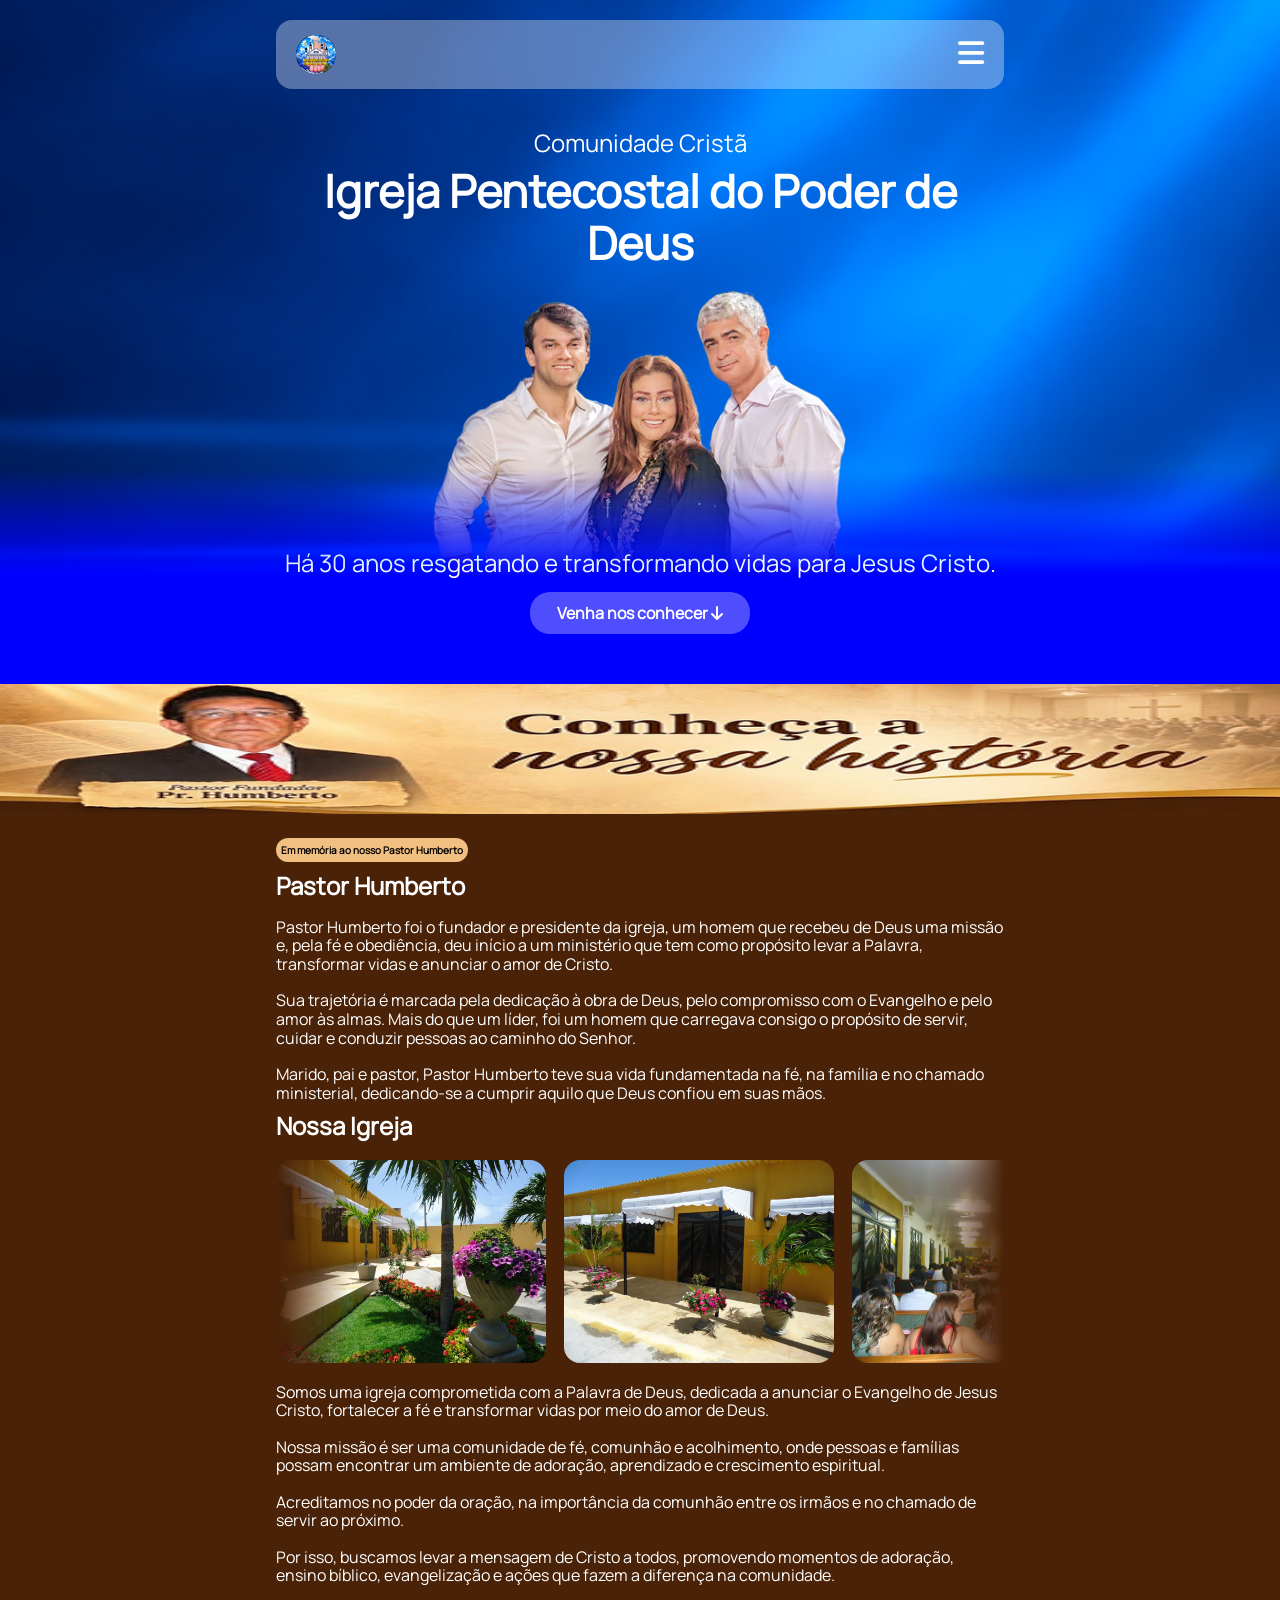
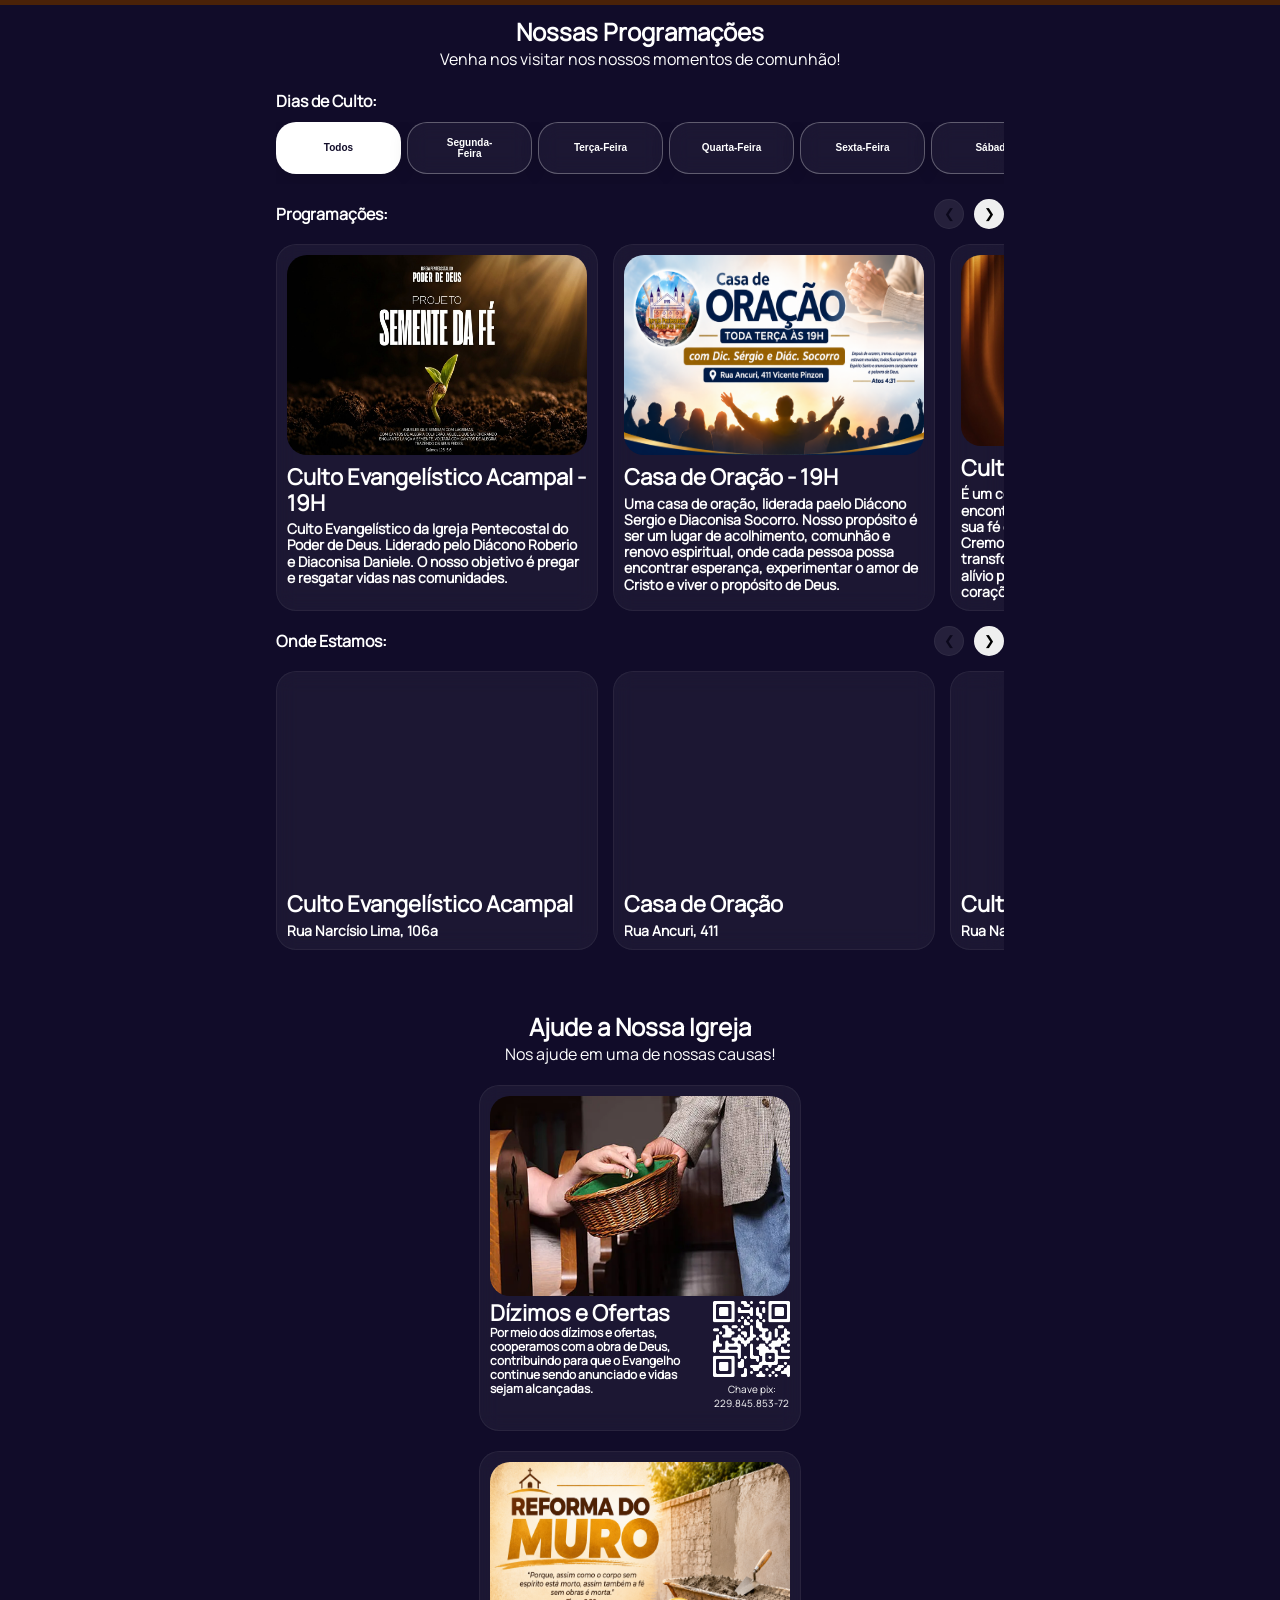
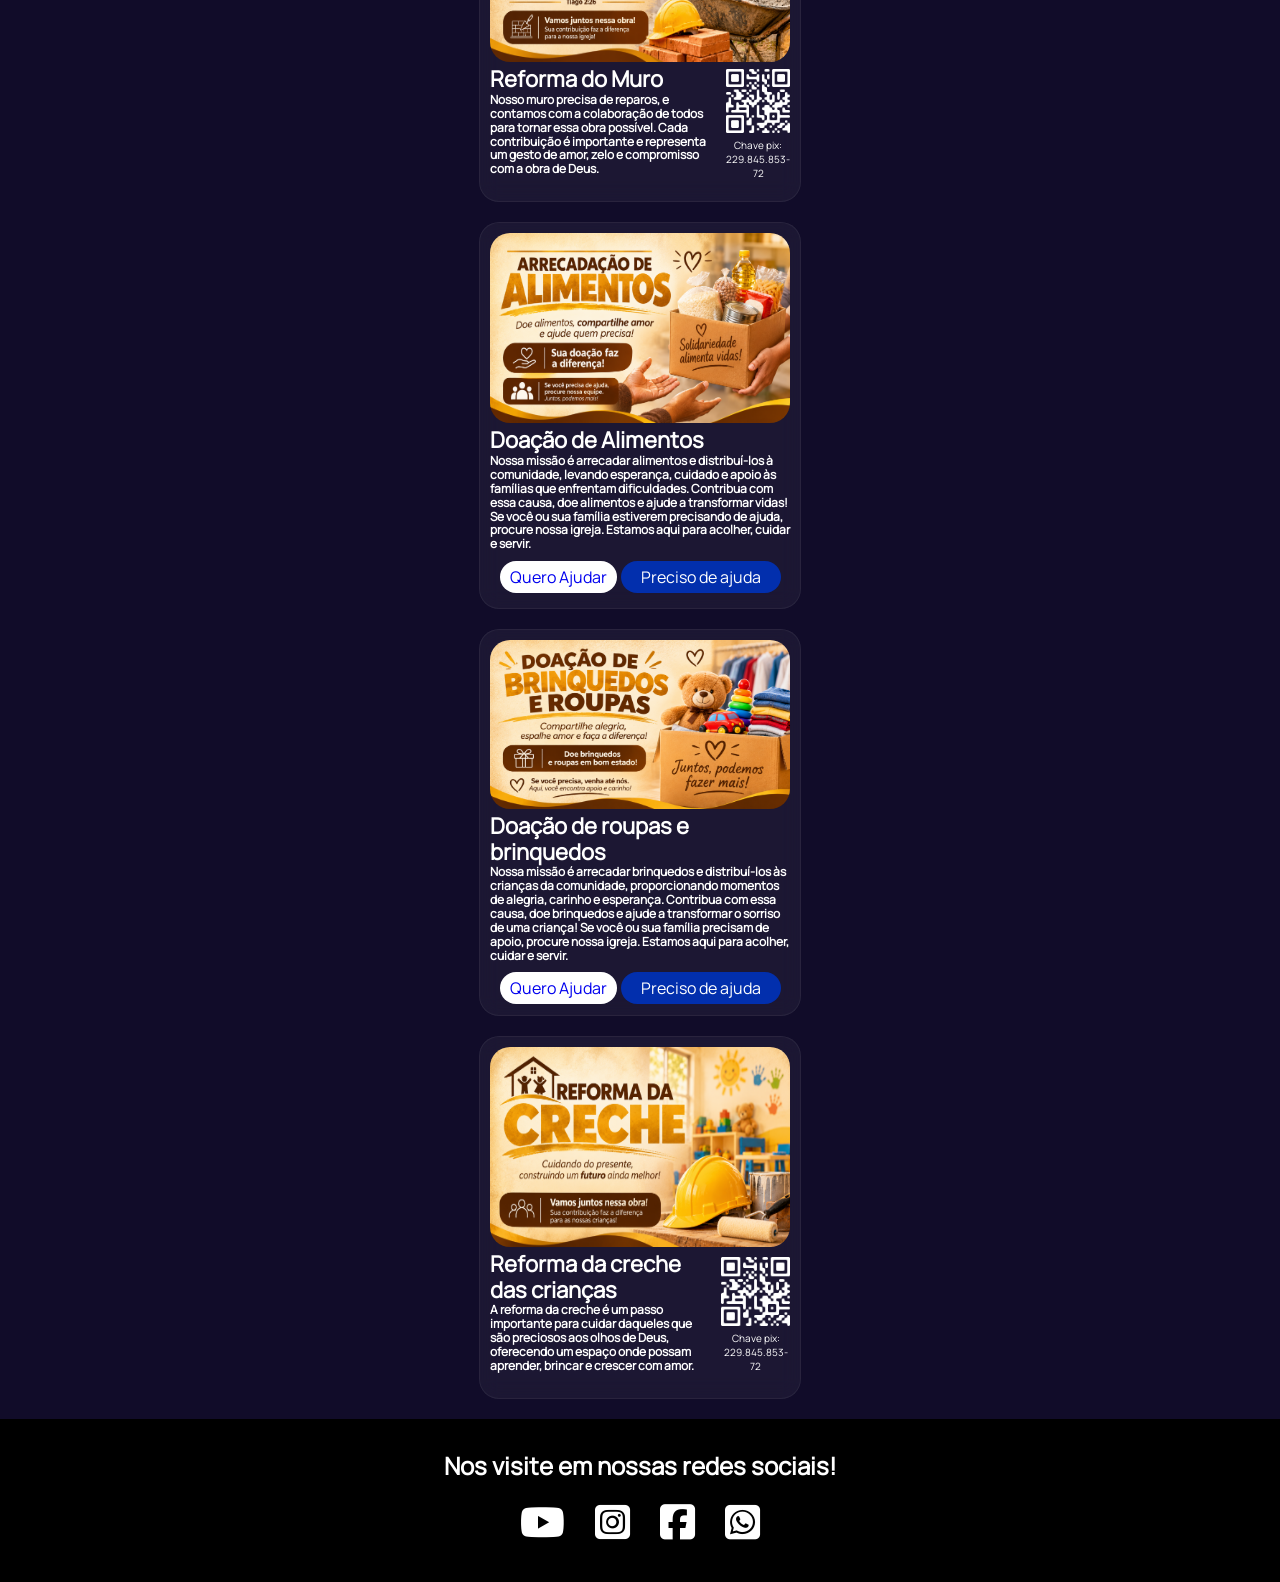
==== commit a0406d1e: "Adição de cards de arrecadação e ajustes na seção de doações" ====
--- a/mobile/mobile.html
+++ b/mobile/mobile.html
@@ -246,7 +246,7 @@
                                     </div>
                                     <div class="bloco-qrcode">
                                         <img class="imagem-qrcode" src="../assets/imagens-doacoes/qrcodes/qrcode-doacao.png" alt="Qr-code para Dízimos e ofertas">
-                                        <p class="chavepix">Chave pix: 999999999</p>
+                                        <p class="chavepix">Chave pix: 229.845.853-72</p>
                                     </div>
                                 </div>
                             </article>
@@ -259,10 +259,37 @@
                                     </div>
                                     <div class="bloco-qrcode">
                                         <img class="imagem-qrcode" src="../assets/imagens-doacoes/qrcodes/qrcode-doacao.png" alt="Qr-code para Dízimos e ofertas">
-                                        <p class="chavepix">Chave pix: 999999999</p>
-                                    </div>
-                                </div>
-                            </article>
+                                        <p class="chavepix">Chave pix: 229.845.853-72</p>
+                                    </div>
+                                </div>
+                            </article>
+                            <article class="card-doacoes">
+                                <img class="imagem-doacoes" src="../assets/imagens-doacoes/Arrecadação de alimentos_ compartilhe amor(1).png" alt="Imagem ilustrativa de doação/dízimo">
+                                <div class="informacoes-card" id="card-arrecadacao">
+                                    <div>
+                                        <h3 class="titulo-doacao">Doação de Alimentos</h3>
+                                        <p class="descricao-doacao">Nossa missão é arrecadar alimentos e distribuí-los à comunidade, levando esperança, cuidado e apoio às famílias que enfrentam dificuldades. Contribua com essa causa, doe alimentos e ajude a transformar vidas! Se você ou sua família estiverem precisando de ajuda, procure nossa igreja. Estamos aqui para acolher, cuidar e servir.</p>
+                                    </div>
+                                    <div class="bloco-botoes">
+                                        <a href="https://wa.me/5585985196511?text=Ol%C3%A1%2C%20vi%20no%20site%20sobre%20a%20doa%C3%A7%C3%A3o%20de%20alimentos%20e%20quero%20ajudar." target="_blank" class="botao-doacao">Quero Ajudar</a>
+                                        <a href="https://wa.me/5585985196511?text=Ol%C3%A1%2C%20vi%20no%20site%20que%20podem%20ajudar%20com%20cesta%20b%C3%A1sica.%20Podem%20me%20ajudar%3F" target="_blank" class="botao-receber-doacao">Preciso de ajuda</a>
+                                    </div>
+                                </div>
+                            </article>
+                            <article class="card-doacoes">
+                                <img class="imagem-doacoes" src="../assets/imagens-doacoes/Doe Brinquedos e Roupas com Amor(1).png" alt="Imagem ilustrativa de doação/dízimo">
+                                <div class="informacoes-card" id="card-arrecadacao">
+                                    <div>
+                                        <h3 class="titulo-doacao">Doação de roupas e brinquedos</h3>
+                                        <p class="descricao-doacao">Nossa missão é arrecadar brinquedos e distribuí-los às crianças da comunidade, proporcionando momentos de alegria, carinho e esperança. Contribua com essa causa, doe brinquedos e ajude a transformar o sorriso de uma criança! Se você ou sua família precisam de apoio, procure nossa igreja. Estamos aqui para acolher, cuidar e servir.</p>
+                                    </div>
+                                    <div class="bloco-botoes">
+                                        <a href="https://wa.me/5585985196511?text=Ol%C3%A1%2C%20vi%20no%20site%20sobre%20a%20doa%C3%A7%C3%A3o%20de%20alimentos%20e%20quero%20ajudar." target="_blank" class="botao-doacao">Quero Ajudar</a>
+                                        <a href="https://wa.me/5585985196511?text=Ol%C3%A1%2C%20vi%20no%20site%20que%20podem%20ajudar%20com%20cesta%20b%C3%A1sica.%20Podem%20me%20ajudar%3F" target="_blank" class="botao-receber-doacao">Preciso de ajuda</a>
+                                    </div>
+                                </div>
+                            </article>
+                            
                             <article class="card-doacoes">
                                 <img class="imagem-doacoes" src="../assets/imagens-doacoes/Reforma da Creche_ Juntos Nessa Obra.png" alt="Imagem ilustrativa de doação/dízimo">
                                 <div class="informacoes-card">
@@ -272,7 +299,7 @@
                                     </div>
                                     <div class="bloco-qrcode">
                                         <img class="imagem-qrcode" src="../assets/imagens-doacoes/qrcodes/qrcode-doacao.png" alt="Qr-code para Dízimos e ofertas">
-                                        <p class="chavepix">Chave pix: 999999999</p>
+                                        <p class="chavepix">Chave pix: 229.845.853-72</p>
                                     </div>
                                 </div>
                             </article>
--- a/mobile/mobile.css
+++ b/mobile/mobile.css
@@ -503,8 +503,8 @@
     width: 100%;
     max-width: 300px;
     height: auto;
-    max-height: 345px;
-
+    max-height: 365px;
+    
     min-width: 0;
     overflow: hidden;
 
@@ -516,6 +516,7 @@
     flex-direction: row;
     gap: 10px;
     padding-top: 5px;
+    padding-bottom: 10px;
 }
 .titulo-doacao{
     color: white;
@@ -533,11 +534,36 @@
     line-height: 116%;
     letter-spacing: -4%;
     width: 100%;
+    padding-bottom: 5px;
 }
 .imagem-doacoes{
     width: 100%;
     height: 200px;
     border-radius: 20px;
+}
+#card-arrecadacao{
+    display: flex;
+    flex: 1;
+    flex-direction: column;
+}
+.bloco-botoes{
+    width: 100%;
+    text-align: center;
+}
+.botao-doacao{
+    background-color: white;
+    padding: 5px 10px;
+    border-radius: 20px;
+    text-decoration: none;
+    font-family: "Manrope";
+}
+.botao-receber-doacao{
+    background-color: rgb(2, 47, 173);
+    color: white;
+    padding: 5px 20px;
+    border-radius: 20px;
+    text-decoration: none;
+    font-family: "Manrope";
 }
 .bloco-qrcode{
     text-align: center;
